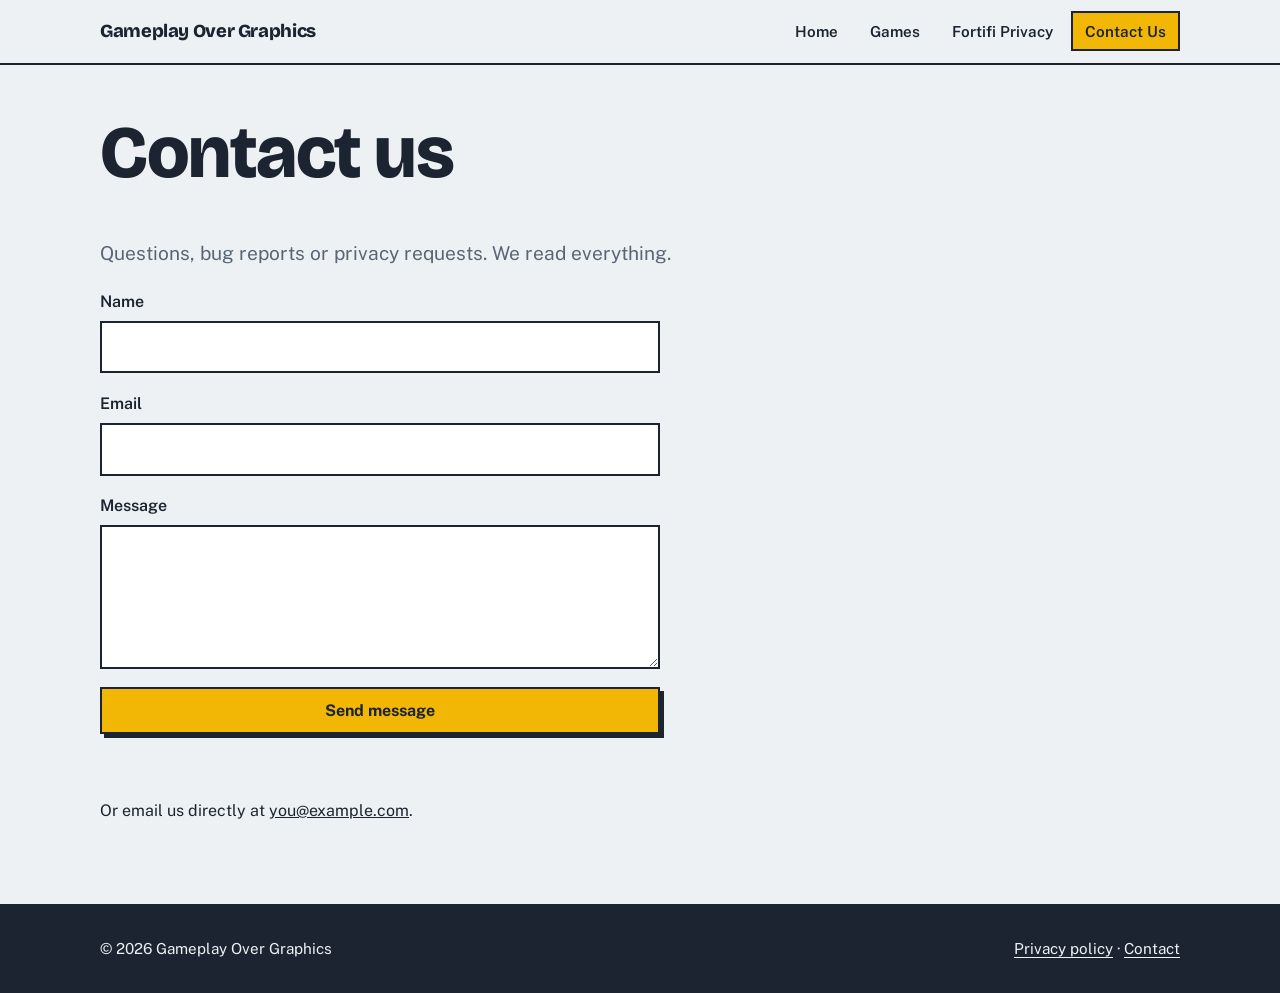
==== contact.html @ d88c5345 "Initial commit" ====
<!DOCTYPE html>
<html lang="en">
<head>
<meta charset="utf-8">
<meta name="viewport" content="width=device-width, initial-scale=1">
<title>Contact Us | Gameplay Over Graphics</title>
<meta name="description" content="Get in touch with Gameplay Over Graphics.">
<link rel="preconnect" href="https://fonts.googleapis.com">
<link rel="preconnect" href="https://fonts.gstatic.com" crossorigin>
<link href="https://fonts.googleapis.com/css2?family=Bricolage+Grotesque:wght@700;800&family=Public+Sans:wght@400;600;700&display=swap" rel="stylesheet">
<link rel="stylesheet" href="style.css">
</head>
<body>
<header><div class="wrap">
<a class="brand" href="index.html">Gameplay Over Graphics</a>
<nav aria-label="Main">
<a href="index.html">Home</a>
<a href="games.html">Games</a>
<a href="fortifi-privacy.html">Fortifi Privacy</a>
<a href="contact.html" aria-current="page">Contact Us</a>
</nav></div></header>
<main><div class="wrap">
<h1>Contact us</h1>
<p class="lede">Questions, bug reports or privacy requests. We read everything.</p>
<form action="mailto:you@example.com" method="post" enctype="text/plain">
<label>Name<input name="name" autocomplete="name" required></label>
<label>Email<input type="email" name="email" autocomplete="email" required></label>
<label>Message<textarea name="message" required></textarea></label>
<button class="btn" type="submit">Send message</button>
</form>
<p class="section">Or email us directly at <a href="mailto:you@example.com">you@example.com</a>.</p>
</div></main>
<footer><div class="wrap">
<span>&copy; <span id="y">2026</span> Gameplay Over Graphics</span>
<span><a href="fortifi-privacy.html">Privacy policy</a> &middot; <a href="contact.html">Contact</a></span>
</div></footer>
<script>document.getElementById("y").textContent=new Date().getFullYear()</script>
</body>
</html>
---- style.css ----
:root{--bg:#eef1f4;--panel:#fff;--ink:#1b2430;--muted:#5a6675;--line:#cfd6de;--accent:#f2b705;--accent-ink:#1b2430;--deep:#1b2430;--on-deep:#eef1f4}
@media (prefers-color-scheme:dark){:root{--bg:#10151c;--panel:#18202a;--ink:#e8edf2;--muted:#9aa7b6;--line:#2a3542;--deep:#0a0e13;--on-deep:#e8edf2}}
*{box-sizing:border-box}
html{scroll-padding-top:4rem}
body{margin:0;background:var(--bg);color:var(--ink);font:1rem/1.65 "Public Sans",system-ui,-apple-system,"Segoe UI",sans-serif}
h1,h2,h3{font-family:"Bricolage Grotesque","Public Sans",system-ui,sans-serif;line-height:1.1;margin:0 0 .6em;letter-spacing:-.02em}
h1{font-size:clamp(2.4rem,7vw,4.6rem);font-weight:800}
h2{font-size:clamp(1.6rem,4vw,2.2rem);font-weight:700}
h3{font-size:1.2rem;font-weight:700}
p{margin:0 0 1em;max-width:68ch}
a{color:inherit}
a:focus-visible,button:focus-visible,input:focus-visible,textarea:focus-visible{outline:3px solid var(--accent);outline-offset:2px}
.wrap{width:min(1080px,100% - 2.5rem);margin-inline:auto}
header{border-bottom:2px solid var(--ink);background:var(--bg);position:sticky;top:0;z-index:5}
header .wrap{display:flex;flex-wrap:wrap;align-items:center;justify-content:space-between;gap:.25rem 1.5rem;padding-block:.7rem}
.brand{font:800 1.15rem "Bricolage Grotesque",system-ui,sans-serif;text-decoration:none;letter-spacing:-.02em}
nav{display:flex;flex-wrap:wrap;gap:.25rem}
nav a{text-decoration:none;padding:.35rem .75rem;font-weight:600;font-size:.95rem;border:2px solid transparent}
nav a:hover{border-color:var(--line)}
nav a[aria-current=page]{background:var(--accent);color:var(--accent-ink);border-color:var(--ink)}
main{padding-block:3rem 4rem}
.hero{display:grid;gap:2.5rem;align-items:center;grid-template-columns:1fr}
@media(min-width:820px){.hero{grid-template-columns:1.1fr .9fr}}
.lede{font-size:1.2rem;color:var(--muted)}
.btn{display:inline-block;background:var(--accent);color:var(--accent-ink);font-weight:700;text-decoration:none;padding:.75rem 1.4rem;border:2px solid var(--ink);box-shadow:4px 4px 0 var(--ink);transition:transform .1s,box-shadow .1s;cursor:pointer;font-family:inherit;font-size:1rem}
.btn:hover{transform:translate(2px,2px);box-shadow:2px 2px 0 var(--ink)}
.lane{width:100%;height:auto;border:2px solid var(--ink);background:var(--panel)}
.lane .path{fill:none;stroke:var(--line);stroke-width:22;stroke-linecap:square;stroke-linejoin:miter}
.lane .tower{fill:var(--ink)}
.lane .enemy{fill:var(--accent);stroke:var(--ink);stroke-width:2}
.lane .range{fill:none;stroke:var(--ink);stroke-width:1.5;stroke-dasharray:4 5;opacity:.5}
.lane .enemy{offset-path:path("M-20 60 H120 V200 H260 V80 H420 V200 H540");animation:march 9s linear infinite}
@keyframes march{from{offset-distance:0%}to{offset-distance:100%}}
@media(prefers-reduced-motion:reduce){.lane .enemy{animation:none;offset-distance:30%}}
.section{margin-top:4rem}
.grid{display:grid;gap:1.25rem;grid-template-columns:repeat(auto-fit,minmax(240px,1fr))}
.box{background:var(--panel);border:2px solid var(--ink);padding:1.4rem}
.box p:last-child{margin-bottom:0}
.game{display:grid;gap:1.5rem;grid-template-columns:1fr;background:var(--panel);border:2px solid var(--ink);padding:1.5rem}
@media(min-width:720px){.game{grid-template-columns:220px 1fr}}
.thumb{aspect-ratio:1;background:var(--deep);color:var(--on-deep);display:grid;place-items:center;font:800 1.6rem "Bricolage Grotesque",system-ui,sans-serif;text-align:center;padding:1rem;border:2px solid var(--ink)}
.tags{display:flex;flex-wrap:wrap;gap:.5rem;padding:0;margin:0 0 1rem;list-style:none}
.tags li{border:2px solid var(--ink);padding:.1rem .6rem;font-size:.85rem;font-weight:600}
.prose{max-width:72ch}
.prose h2{margin-top:2rem;font-size:1.5rem}
.notice{border:2px dashed var(--ink);background:var(--panel);padding:1rem 1.25rem;margin-bottom:2rem}
form{display:grid;gap:1.1rem;max-width:560px}
label{display:grid;gap:.35rem;font-weight:600}
input,textarea{font:inherit;color:var(--ink);background:var(--panel);border:2px solid var(--ink);padding:.7rem .8rem;width:100%}
textarea{min-height:9rem;resize:vertical}
footer{background:var(--deep);color:var(--on-deep);padding-block:2rem;font-size:.95rem}
footer .wrap{display:flex;flex-wrap:wrap;justify-content:space-between;gap:.75rem 2rem}
footer a{text-underline-offset:3px}
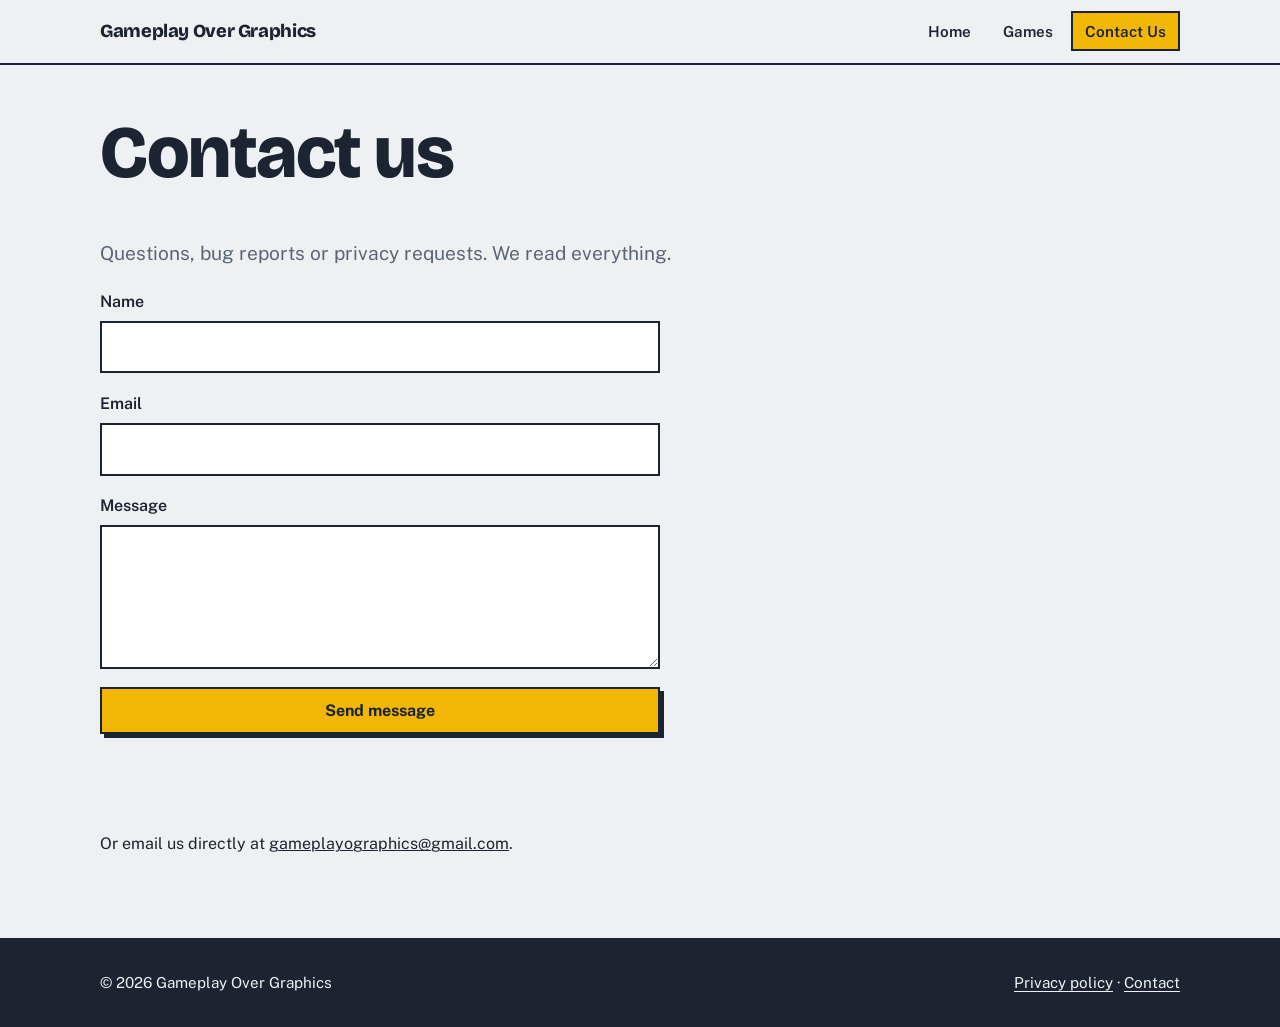
==== commit 21444aaa: "Update website" ====
--- a/contact.html
+++ b/contact.html
@@ -16,24 +16,56 @@
 <nav aria-label="Main">
 <a href="index.html">Home</a>
 <a href="games.html">Games</a>
-<a href="fortifi-privacy.html">Fortifi Privacy</a>
 <a href="contact.html" aria-current="page">Contact Us</a>
 </nav></div></header>
 <main><div class="wrap">
 <h1>Contact us</h1>
 <p class="lede">Questions, bug reports or privacy requests. We read everything.</p>
-<form action="mailto:you@example.com" method="post" enctype="text/plain">
+<form id="contact-form">
 <label>Name<input name="name" autocomplete="name" required></label>
 <label>Email<input type="email" name="email" autocomplete="email" required></label>
 <label>Message<textarea name="message" required></textarea></label>
+<div class="contact-hp" aria-hidden="true" style="position:absolute;left:-9999px"><label>Website<input name="website" tabindex="-1" autocomplete="off"></label></div>
 <button class="btn" type="submit">Send message</button>
+<p id="form-status" role="status" aria-live="polite"></p>
 </form>
-<p class="section">Or email us directly at <a href="mailto:you@example.com">you@example.com</a>.</p>
+<p class="section">Or email us directly at <a href="mailto:gameplayographics@gmail.com">gameplayographics@gmail.com</a>.</p>
 </div></main>
 <footer><div class="wrap">
 <span>&copy; <span id="y">2026</span> Gameplay Over Graphics</span>
 <span><a href="fortifi-privacy.html">Privacy policy</a> &middot; <a href="contact.html">Contact</a></span>
 </div></footer>
 <script>document.getElementById("y").textContent=new Date().getFullYear()</script>
+<script>
+const SCRIPT_URL = "https://script.google.com/macros/s/AKfycbwg3M6s1Uzv4VVQ3CyRoJ3qeLAqJwShG9F9Bvr9yvNIPwNODdIgFHLyEzg_UqlVpG6B/exec";
+const form = document.getElementById("contact-form");
+const status = document.getElementById("form-status");
+form.addEventListener("submit", async (event) => {
+  event.preventDefault();
+  if (!form.reportValidity()) return;
+  if (SCRIPT_URL.startsWith("PASTE_")) {
+    status.textContent = "Contact form is not configured yet.";
+    return;
+  }
+  const button = form.querySelector('button[type="submit"]');
+  button.disabled = true;
+  status.textContent = "Sending...";
+  try {
+    // Apps Script web apps do not provide CORS response headers for browser fetch.
+    // no-cors sends the request but cannot confirm server-side delivery.
+    await fetch(SCRIPT_URL, {
+      method: "POST",
+      mode: "no-cors",
+      body: new URLSearchParams(new FormData(form))
+    });
+    status.textContent = "Message submitted. Thank you!";
+    form.reset();
+  } catch (error) {
+    status.textContent = "Could not submit your message. Please email us directly.";
+  } finally {
+    button.disabled = false;
+  }
+});
+</script>
 </body>
 </html>
